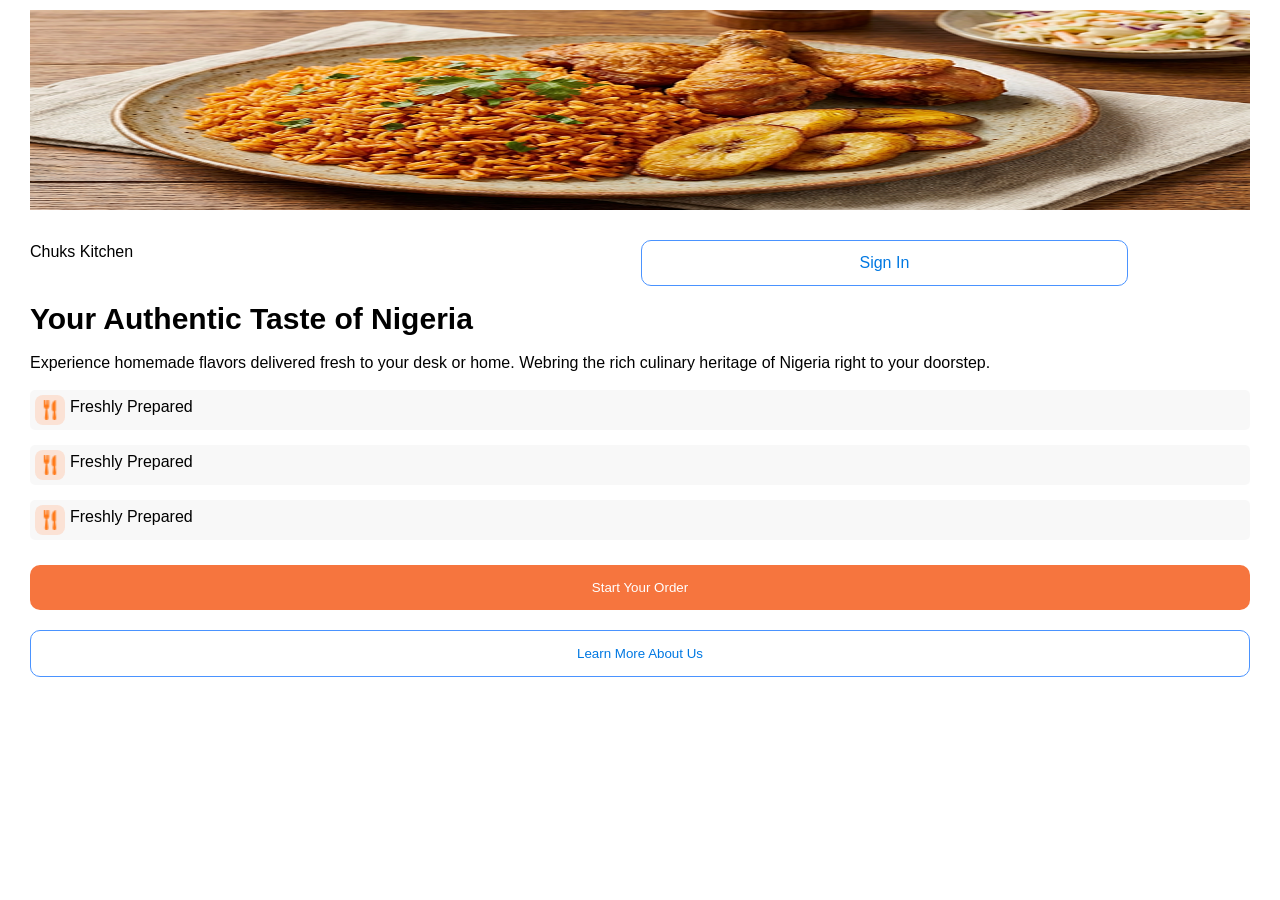
==== index.html @ 5b3d2cf2 "first commit" ====
<!DOCTYPE html>
<html lang="en">
<head>
    <meta charset="UTF-8">
    <meta name="viewport" content="width=device-width, initial-scale=1.0">
    <link rel="stylesheet" href="styles/style.css">
    <title>Chuks Kitchen</title>
</head>
<body>
    <main>

        <section class="welcome_page">

            <section class="image">
                <img src="assets/image_9.png" alt="">
            </section>

            <section>
                <section class="logoSect">
                    <p class="logo">Chuks Kitchen</p>
                    <a href="pages/login.html" class="signIn">Sign In</a>
                </section>

                <section>
                    <h2>Your Authentic Taste of Nigeria</h2>
                    <p>
                        Experience homemade flavors delivered fresh
                        to your desk or home. Webring the rich culinary 
                        heritage of Nigeria right to your doorstep.
                    </p>

                    <ul>
                        <li> <img src="assets/icons/cut.png" alt=""> Freshly Prepared</li>
                        <li> <img src="assets/icons/cut.png" alt=""> Freshly Prepared</li>
                        <li> <img src="assets/icons/cut.png" alt=""> Freshly Prepared</li>
                    </ul>
                </section>

                <section class="btns">
                    <button class="start">Start Your Order</button>
                    <button class="learn">Learn More About Us</button>
                </section>
            </section>
        </section>

    </main>
</body>
</html>
---- styles/style.css ----
*, *::before, *::after{
    box-sizing: border-box;
    margin: 0;
    padding: 0;
}

html{
    scroll-behavior: smooth;
}

body{
    font-family: Arial, Helvetica, sans-serif;
    line-height: 1.5;
}
main{
    padding: 10px 30px;
}

.logoSect{
    display: grid;
    grid-template-columns: auto auto;
    margin-top: 30px;
}


.signIn{
    text-decoration: none;
    padding: 10px 25px;
    border-radius: 10px;
    width: 80%;
    text-align: center;
}

h2{
    font-size: 30px;
    padding: 10px 0;
}

.image{
    height: 200px;
    width: 100%;
}

.image img{
    width: 100%;
    height: 100%;
}

ul{
    list-style-type: none;
}
li{
    display: flex;
    margin: 15px 0;
    background-color: rgba(184, 182, 182, 0.1);
    padding: 5px;
    border-radius: 5px;
}

li img{
    border-radius: 8px;
    background-color: #fbe2d5;
    padding: 5px;
    width: 30px;
    margin-right: 5px;
}

.btns button{
    width: 100%;
    padding: 15px 10px;
    margin: 10px 0;
    border-radius: 10px;
}

 button.start{
    background-color: #f6753e;
    border: none;
    color: white;
}
.signIn, .learn{
    background-color: white;
    border: 1.5px solid rgb(74, 147, 255);
    color: #0078e2;
}
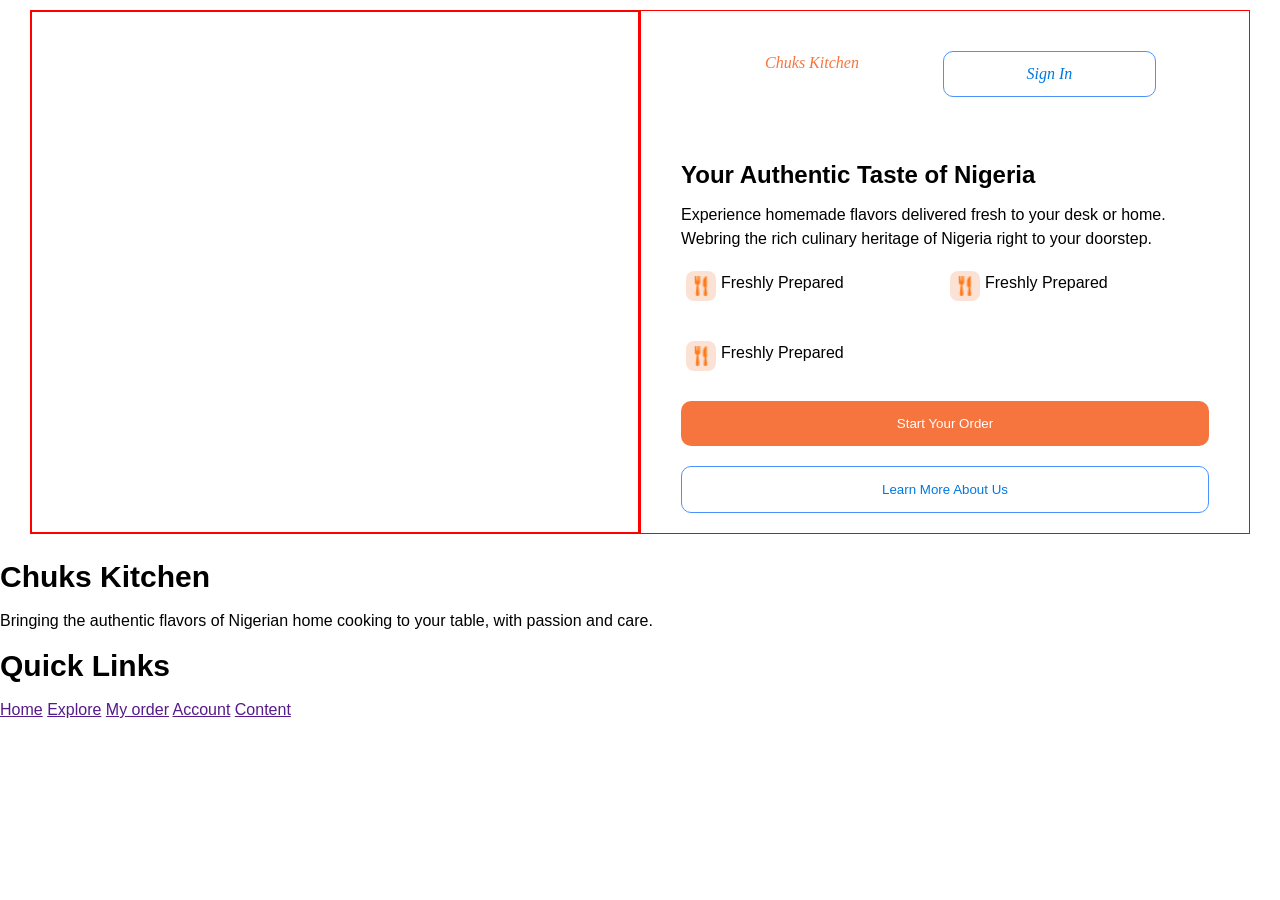
==== commit bc3c2de9: "updated site" ====
--- a/index.html
+++ b/index.html
@@ -11,17 +11,20 @@
 
         <section class="welcome_page">
 
-            <section class="image">
-                <img src="assets/image_9.png" alt="">
+            <section class="imageSect">
+                <picture>
+                    <source media="(max-width: 465px)" srcset="assets/image_9.png" width="100%">
+                    <img src="assets/Rectangle_2.png" alt="" width="100%">
+                </picture>
             </section>
 
-            <section>
+            <section class="content">
                 <section class="logoSect">
                     <p class="logo">Chuks Kitchen</p>
                     <a href="pages/login.html" class="signIn">Sign In</a>
                 </section>
 
-                <section>
+                <section class="aboutContent">
                     <h2>Your Authentic Taste of Nigeria</h2>
                     <p>
                         Experience homemade flavors delivered fresh
@@ -40,9 +43,38 @@
                     <button class="start">Start Your Order</button>
                     <button class="learn">Learn More About Us</button>
                 </section>
+
+                <div class="copyRight">
+                    <p>&copy; 2024 Chuks Kitchen. <a href="">Privacy Policy</a>  <a href="">Terms of Service</a></p>
+                </div>
+
             </section>
+            
         </section>
 
     </main>
+
+    <footer>
+        <section>
+            <section>
+                <h2>Chuks Kitchen</h2>
+                <p>Bringing the authentic flavors of Nigerian 
+                    home cooking to your table, with passion 
+                    and care.</p>
+            </section>
+            
+            <section>
+                <h2>Quick Links</h2>
+                <a href="">Home</a>
+                <a href="">Explore</a>
+                <a href="">My order</a>
+                <a href="">Account</a>
+                <a href="">Content</a>
+            </section>
+
+            <section></section>
+            <section></section>
+        </section>
+    </footer>
 </body>
 </html>
--- a/styles/style.css
+++ b/styles/style.css
@@ -20,6 +20,10 @@
     display: grid;
     grid-template-columns: auto auto;
     margin-top: 30px;
+    font-family: cursive;
+    font-style: italic;
+    color: #f6753e;
+    text-align: center;
 }
 
 
@@ -81,4 +85,51 @@
     background-color: white;
     border: 1.5px solid rgb(74, 147, 255);
     color: #0078e2;
+}
+
+footer, .copyRight{
+        display: none;
+    }
+
+@media screen and (min-width: 480px){
+    .welcome_page{
+        display: grid;
+        grid-template-columns: 1fr 1fr;
+    }
+
+    .imageSect{
+        border: 2px solid red;
+    }
+
+    .content{
+        padding: 10px 40px;
+        border: 1px solid red;
+    }
+
+    .aboutContent{
+        margin-top: 50px;
+    }
+
+    .aboutContent h2{
+        font-size: 24px;
+    }
+
+    .aboutContent ul{
+        display: grid;
+        grid-template-columns: auto auto;
+    }
+
+    .aboutContent ul li{
+        background-color: white;
+    }
+
+    .copyRight{
+        margin-top: 80px;
+        font-size: 12px;
+        text-align: center;
+    }
+
+    footer{
+        display: block;
+    }
 }
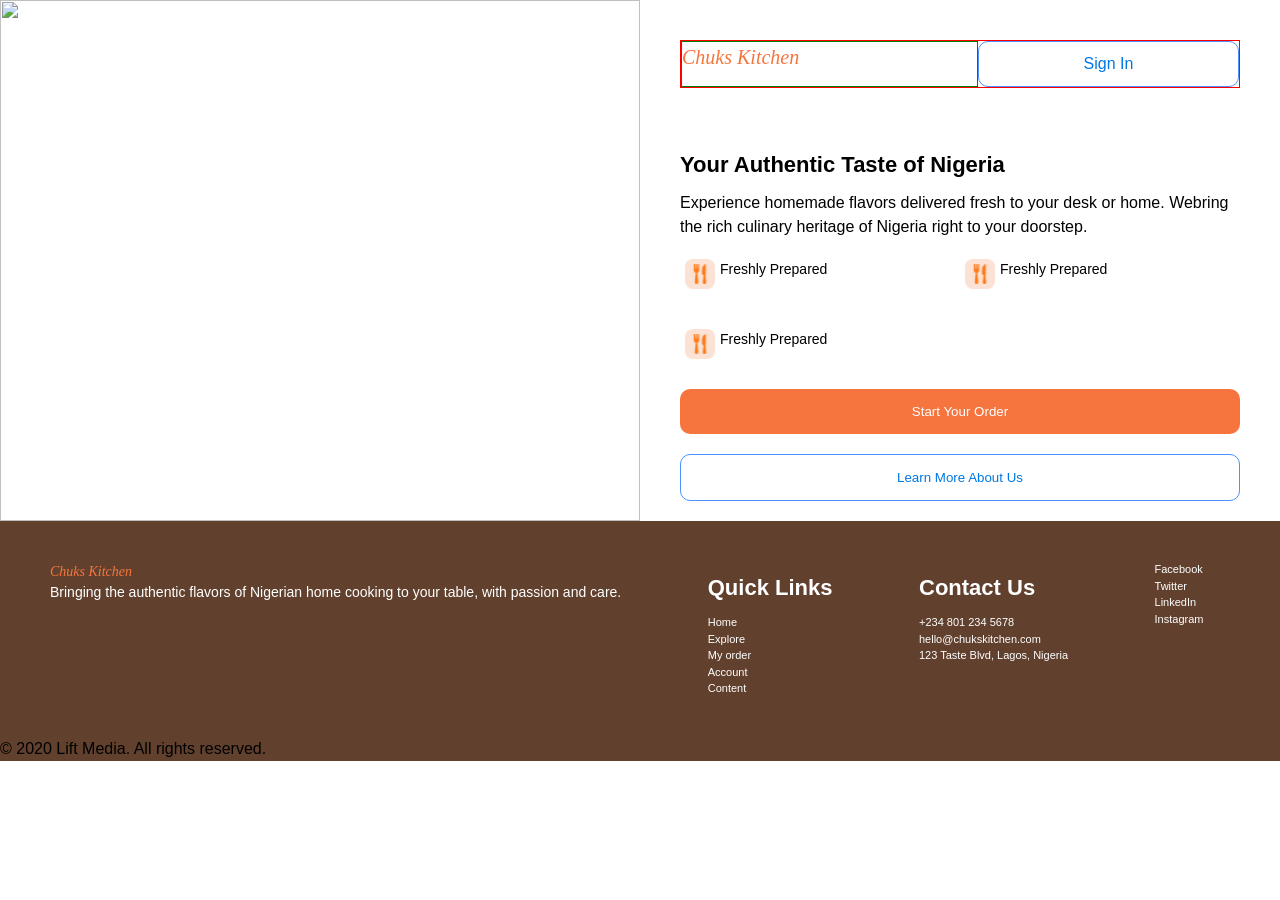
==== commit b62c23c5: "updated welcome page" ====
--- a/index.html
+++ b/index.html
@@ -13,8 +13,8 @@
 
             <section class="imageSect">
                 <picture>
-                    <source media="(max-width: 465px)" srcset="assets/image_9.png" width="100%">
-                    <img src="assets/Rectangle_2.png" alt="" width="100%">
+                    <source media="(max-width: 465px)" srcset="assets/image_9.png" width="100%" height="100%">
+                    <img src="assets/Rectangle_2.png" alt="" width="100%" height="100%">
                 </picture>
             </section>
 
@@ -55,15 +55,15 @@
     </main>
 
     <footer>
-        <section>
-            <section>
-                <h2>Chuks Kitchen</h2>
+        <section class="footerContent">
+            <section class="aboutFooter">
+                <p class="logo">Chuks Kitchen</p>
                 <p>Bringing the authentic flavors of Nigerian 
                     home cooking to your table, with passion 
                     and care.</p>
             </section>
-            
-            <section>
+
+            <section class="quickLinks">
                 <h2>Quick Links</h2>
                 <a href="">Home</a>
                 <a href="">Explore</a>
@@ -72,9 +72,22 @@
                 <a href="">Content</a>
             </section>
 
-            <section></section>
-            <section></section>
+            <section class="contactUs">
+                <h2>Contact Us</h2>
+                <p>+234 801 234 5678</p>
+                <p>hello@chukskitchen.com</p>
+                <p>123 Taste Blvd, Lagos, Nigeria</p>
+            </section>
+
+            <section>
+                <p>Facebook</p>
+                <p>Twitter</p>
+                <p>LinkedIn</p>
+                <p>Instagram</p>
+            </section>
         </section>
+
+        <p>&copy; 2020 Lift Media. All rights reserved.</p>
     </footer>
 </body>
 </html>
--- a/styles/style.css
+++ b/styles/style.css
@@ -9,23 +9,22 @@
 }
 
 body{
-    font-family: Arial, Helvetica, sans-serif;
+    font-family:sans-serif;
     line-height: 1.5;
 }
-main{
-    padding: 10px 30px;
+
+
+.logoSect{
+    margin-top: 30px;
+    text-align: center;
 }
 
-.logoSect{
-    display: grid;
-    grid-template-columns: auto auto;
-    margin-top: 30px;
+.logo{
     font-family: cursive;
     font-style: italic;
     color: #f6753e;
-    text-align: center;
+    font-size: 20px;
 }
-
 
 .signIn{
     text-decoration: none;
@@ -97,26 +96,38 @@
         grid-template-columns: 1fr 1fr;
     }
 
-    .imageSect{
-        border: 2px solid red;
+    .content{
+        padding: 10px 40px;
     }
 
-    .content{
-        padding: 10px 40px;
+    .logoSect{
+        display: flex;
         border: 1px solid red;
     }
+
+
+    .logoSect .logo{
+        text-align: left;
+        border: 1px solid green;
+        width: 100%;
+    }
+
+    .logoSect a{
+    }
+
 
     .aboutContent{
         margin-top: 50px;
     }
 
     .aboutContent h2{
-        font-size: 24px;
+        font-size: 22px;
     }
 
     .aboutContent ul{
         display: grid;
         grid-template-columns: auto auto;
+        font-size: 14px;
     }
 
     .aboutContent ul li{
@@ -131,5 +142,32 @@
 
     footer{
         display: block;
+        background-color: #61402e;
+    }
+
+    .footerContent{
+        display: grid;
+        grid-template-columns: auto auto auto auto;
+        color: white;
+        padding: 40px 20px;
+    }
+
+    .footerContent section{
+        padding: 0 30px;
+        font-size: 11px;
+    }
+
+    .footerContent .aboutFooter p{
+        font-size: 14px;
+    }
+
+    .footerContent h2{
+        font-size: 22px;
+    }
+
+    .quickLinks a{
+        display: block;
+        text-decoration: none;
+        color: white;
     }
 }
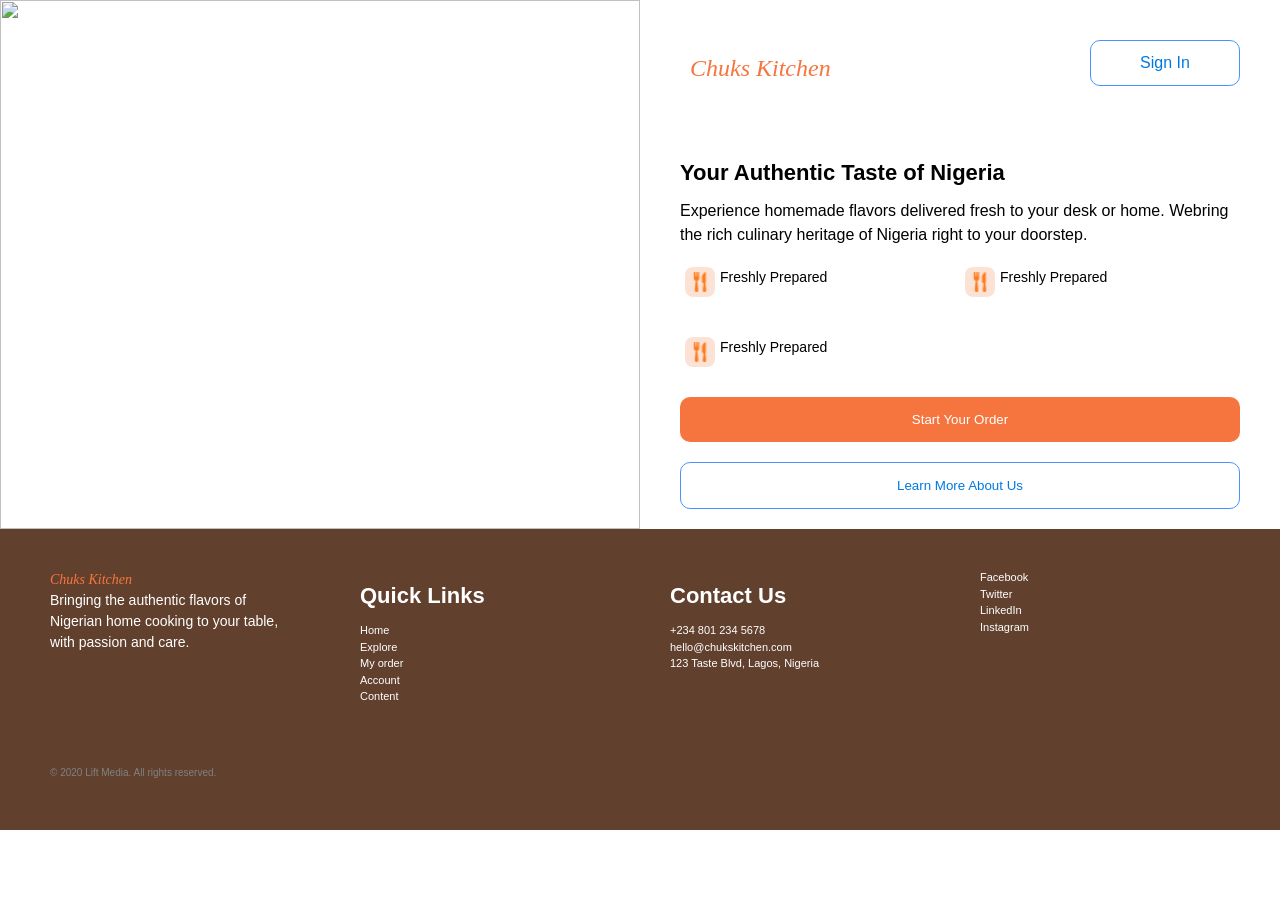
==== commit 9db44749: "updates on the project" ====
--- a/index.html
+++ b/index.html
@@ -44,7 +44,7 @@
                     <button class="learn">Learn More About Us</button>
                 </section>
 
-                <div class="copyRight">
+                <div class="chuksCopyRight">
                     <p>&copy; 2024 Chuks Kitchen. <a href="">Privacy Policy</a>  <a href="">Terms of Service</a></p>
                 </div>
 
@@ -57,7 +57,7 @@
     <footer>
         <section class="footerContent">
             <section class="aboutFooter">
-                <p class="logo">Chuks Kitchen</p>
+                <p class="footerLogo">Chuks Kitchen</p>
                 <p>Bringing the authentic flavors of Nigerian 
                     home cooking to your table, with passion 
                     and care.</p>
@@ -87,7 +87,7 @@
             </section>
         </section>
 
-        <p>&copy; 2020 Lift Media. All rights reserved.</p>
+        <p class="footerCopyRight">&copy; 2020 Lift Media. All rights reserved.</p>
     </footer>
 </body>
 </html>
--- a/styles/style.css
+++ b/styles/style.css
@@ -13,25 +13,34 @@
     line-height: 1.5;
 }
 
+main{
+    padding: 20px 40px;
+}
+
 
 .logoSect{
     margin-top: 30px;
     text-align: center;
+    position: relative;
 }
 
 .logo{
     font-family: cursive;
     font-style: italic;
     color: #f6753e;
-    font-size: 20px;
+    font-size: 24px;
+    padding-top: 100px;
 }
 
 .signIn{
     text-decoration: none;
     padding: 10px 25px;
     border-radius: 10px;
-    width: 80%;
+    width: 40%;
+    right: 0;
+    top: 0;
     text-align: center;
+    position: absolute;
 }
 
 h2{
@@ -86,11 +95,24 @@
     color: #0078e2;
 }
 
-footer, .copyRight{
+footer, .chuksCopyRight{
         display: none;
     }
 
+
+
 @media screen and (min-width: 480px){
+    main{
+        padding: 0;
+        /* max-width: 480px; */
+        margin: auto;
+    }
+
+    footer{
+        /* max-width: 480px; */
+        margin: auto;
+    }
+
     .welcome_page{
         display: grid;
         grid-template-columns: 1fr 1fr;
@@ -101,20 +123,21 @@
     }
 
     .logoSect{
+        position: relative;
         display: flex;
-        border: 1px solid red;
+        padding: 10px;
     }
 
 
     .logoSect .logo{
         text-align: left;
-        border: 1px solid green;
         width: 100%;
-    }
-
-    .logoSect a{
-    }
-
+        padding-top: 0;
+    }
+
+    .signIn{
+        width: 150px;
+    }
 
     .aboutContent{
         margin-top: 50px;
@@ -134,21 +157,20 @@
         background-color: white;
     }
 
-    .copyRight{
-        margin-top: 80px;
-        font-size: 12px;
+    .chuksCopyRight{
+        font-size: 10px;
         text-align: center;
     }
 
     footer{
         display: block;
         background-color: #61402e;
+        color: white;
     }
 
     .footerContent{
         display: grid;
-        grid-template-columns: auto auto auto auto;
-        color: white;
+        grid-template-columns: 1fr 1fr 1fr 1fr;
         padding: 40px 20px;
     }
 
@@ -159,6 +181,14 @@
 
     .footerContent .aboutFooter p{
         font-size: 14px;
+        /* margin-top: -50px; */
+    }
+
+    .footerLogo{
+        font-family: cursive;
+        font-style: italic;
+        color: #f6753e;
+        font-size: 24px;
     }
 
     .footerContent h2{
@@ -170,4 +200,10 @@
         text-decoration: none;
         color: white;
     }
+
+    .footerCopyRight{
+        font-size: 10px;
+        padding: 20px 0 50px 50px;
+        color: gray;
+    }
 }
